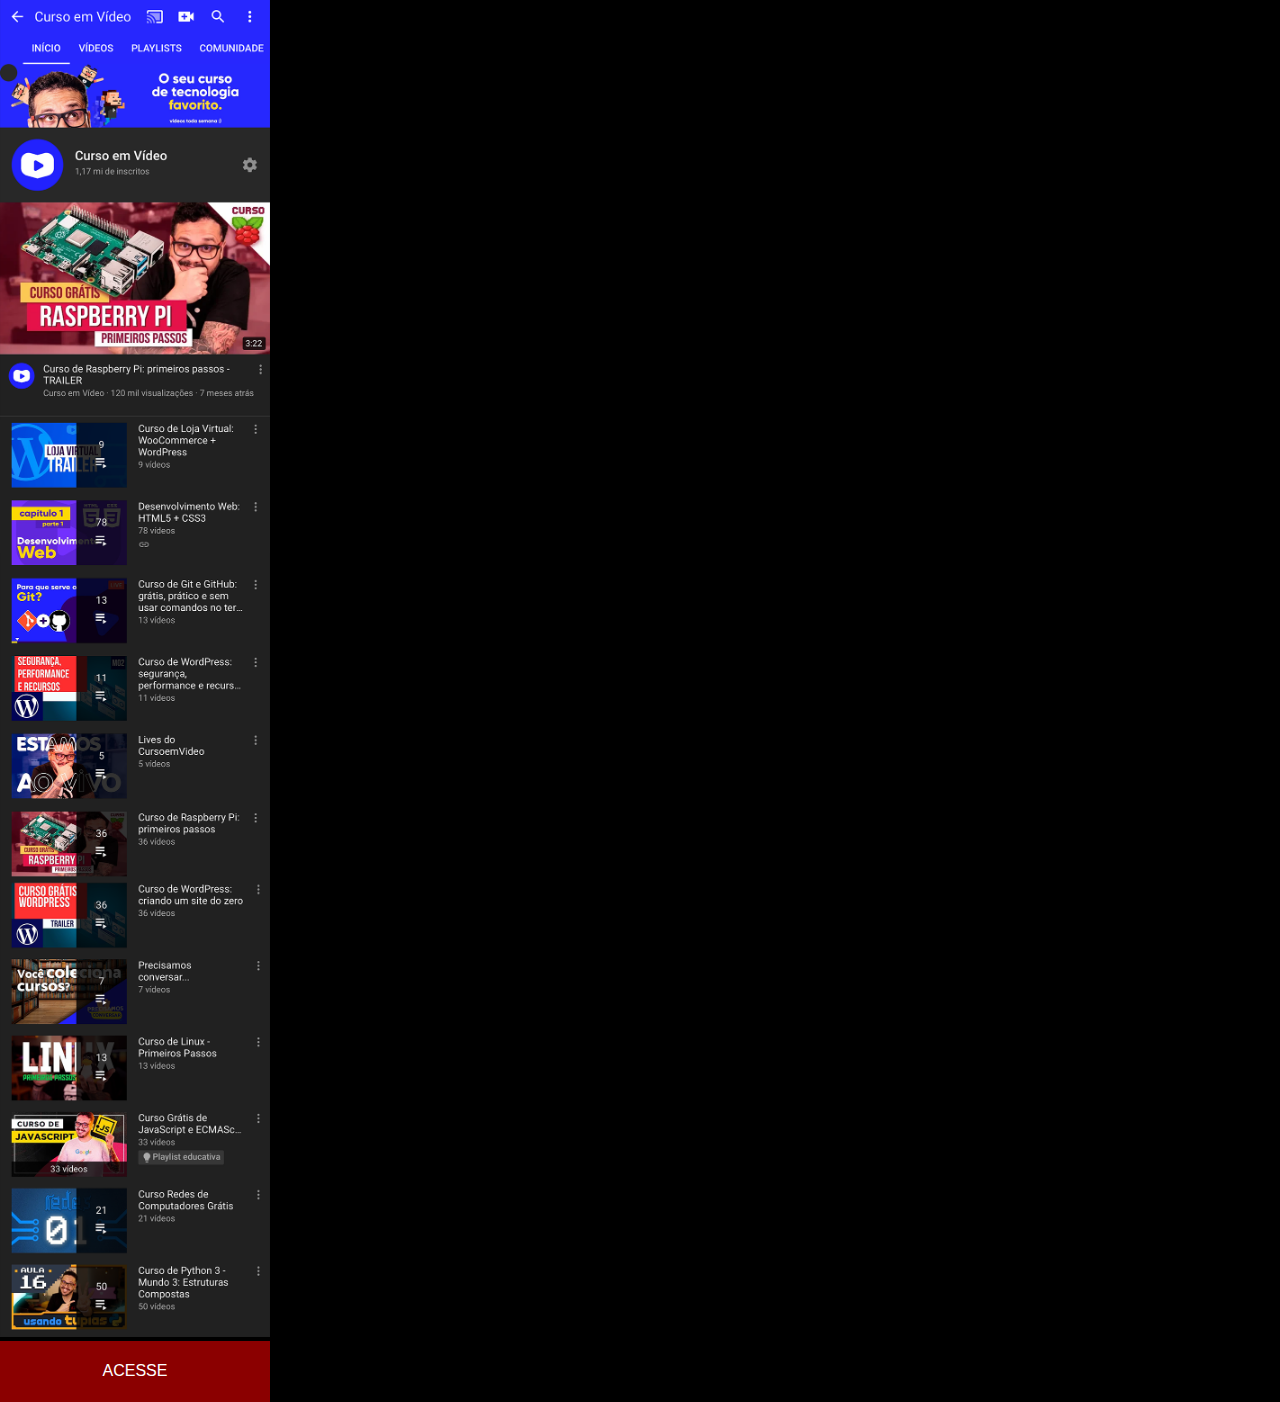
==== pacote-d013/pag002.html @ a39929f3 "Initial commit" ====
<!DOCTYPE html>
<html lang="pt-br">
<head>
    <meta charset="UTF-8">
    <meta name="viewport" content="width=device-width, initial-scale=1.0">
    <title>Document</title>
    <link rel="stylesheet" href="sites.css">
    <style>
        img{
            width: 270px;
        }
    </style>
</head>
<body>
    <img src="pacote-d013/imagens/tela-youtube.png" alt="">
    <div><a href="https://www.youtube.com/c/CursoemVídeo/playlists" target="_blank">ACESSE</a></div>
</body>
</html>
---- pacote-d013/sites.css ----
body{
    width: fit-content;
    height: fit-content;
    overflow-x: hidden;
    background-color: black;
}

*{
    margin: 0;
    padding: 0;
}

img{
    width: 280px;
    margin: 0px;
}

div{
    margin: 0px;
    width: 270px;
    height: 40px;
    background-color: darkred;
    text-align: center;
    padding-top: 1.3em;
}

a{
    text-decoration: none;
    color: white;
    font-family: Arial, Helvetica, sans-serif;
}

div:hover{
    background-color: red;
}
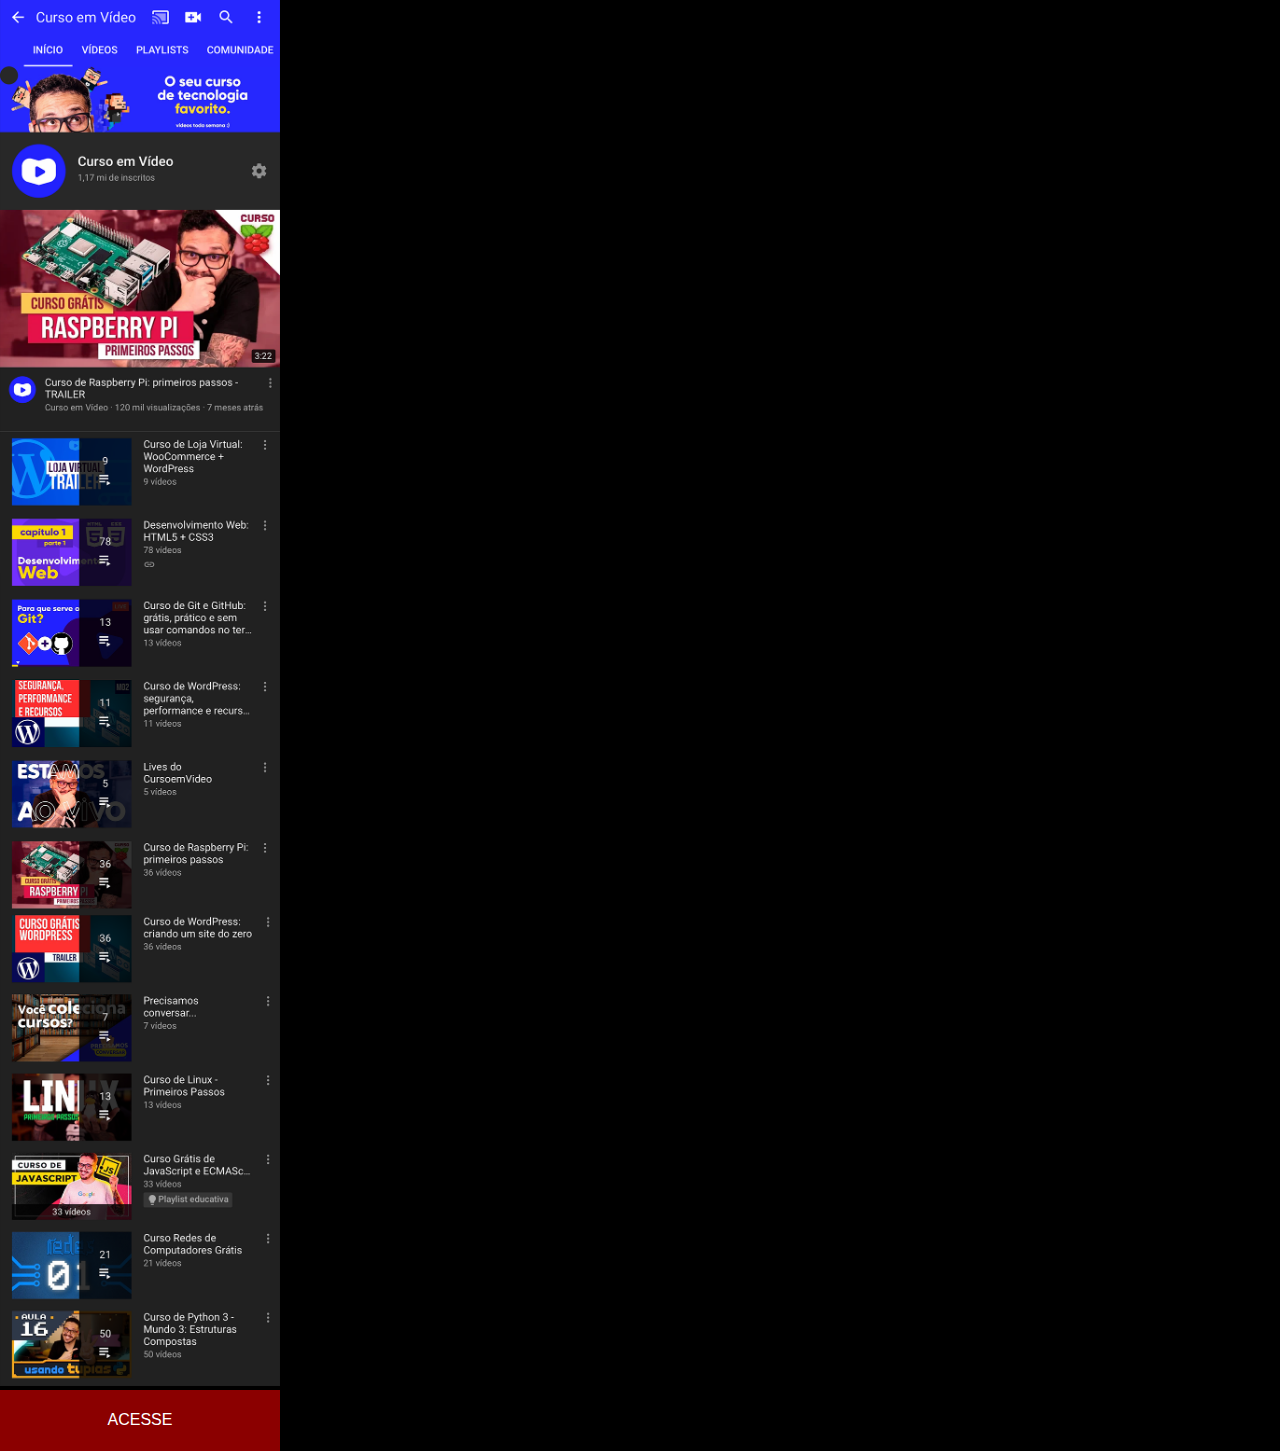
==== commit d8059554: "correção da scrollbar" ====
--- a/pacote-d013/pag002.html
+++ b/pacote-d013/pag002.html
@@ -12,7 +12,7 @@
     </style>
 </head>
 <body>
-    <img src="pacote-d013/imagens/tela-youtube.png" alt="">
+    <img src="pacote-d013/imagens/tela-youtube.png" alt="" id="youtube">
     <div><a href="https://www.youtube.com/c/CursoemVídeo/playlists" target="_blank">ACESSE</a></div>
 </body>
 </html>--- a/pacote-d013/sites.css
+++ b/pacote-d013/sites.css
@@ -17,7 +17,7 @@
 
 div{
     margin: 0px;
-    width: 270px;
+    width: 280px;
     height: 40px;
     background-color: darkred;
     text-align: center;
@@ -32,4 +32,13 @@
 
 div:hover{
     background-color: red;
+}
+
+::-webkit-scrollbar{
+    width: 0;
+    height: 0;
+}
+
+img#youtube{
+    width: 280px;
 }